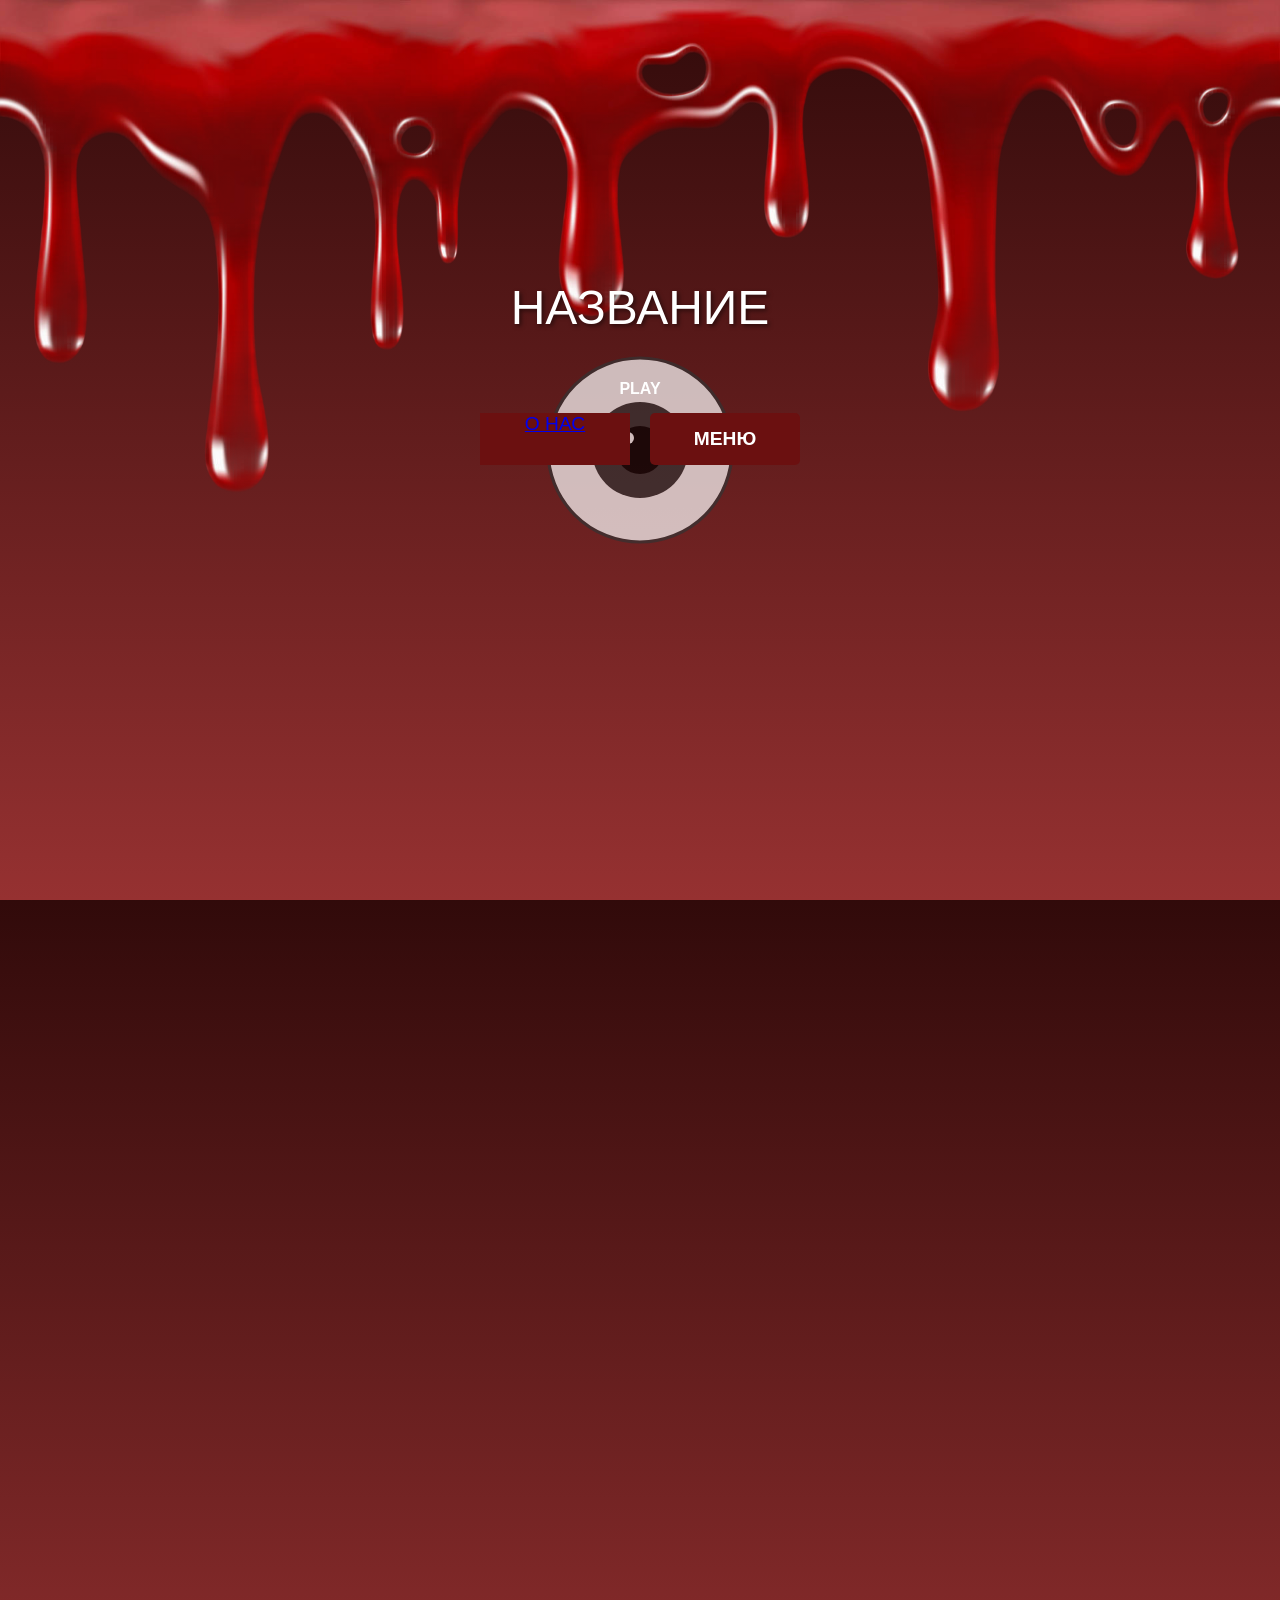
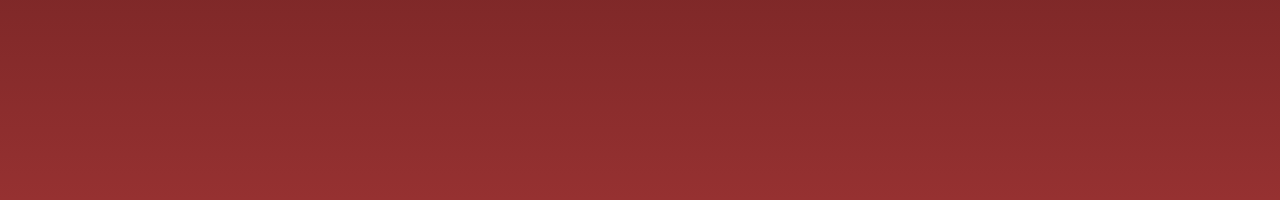
==== index.html @ d019d04c "Rename Menu/menu.html to index.html" ====
<!DOCTYPE html>
<html lang="ru">
<head>
    <meta charset="UTF-8">
    <meta name="viewport" content="width=device-width, initial-scale=1.0">
    <title>Меню</title>
    <link rel="stylesheet" href="styles.css">
    <script src="script.js"></script>
</head>
<body>
  
<div class="blood-background"></div>
<div class="menu-container">
    
     
    <div class="eye-background">
  <svg viewBox="0 0 100 50" aria-hidden="true">
    
    <circle cx="50" cy="25" r="23" fill="#ffffff" stroke="#333" stroke-width="0.8"/>
    
    <circle cx="50" cy="25" r="12" fill="#333333"/>
    
    <circle cx="50" cy="25" r="6" fill="#000000"/>
    
    <circle cx="47" cy="22" r="1.5" fill="#ffffff"/>
  </svg>
</div>


    <div class="title">НАЗВАНИЕ</div>
    <a href="../Cyjet/Test.html"" class="btn">PLAY</a>
    <div class="button-row">
        <a href="../Podval/podval.html" class="about">О НАС</a>
        <a href="#" class="btn menu">МЕНЮ</a>
    </div>
</div>
</body>
</html>
---- styles.css ----
* {
    margin: 0;
    padding: 0;
    box-sizing: border-box;
}

body {
    font-family: 'Arial', sans-serif;
    background: linear-gradient(to bottom, #310A0A, #963131);
    min-height: 100vh;
    display: flex;
    justify-content: center;
    align-items: center;
}

.menu-container {
    position: relative;
    width: 600px;
    height: 500px;
    text-align: center;
    padding: 80px 20px; 
    
}


.blood-background {
    position: absolute;
    top: 0;
    left: 0;
    width: 100%;
    height: 200%;
    background-image: url("images/blood-drips.png");
    background-repeat: no-repeat;
    background-position: top center; 
    background-size: contain; 
    z-index: -2; 
}

.eye-background {
  position: absolute;
  top: 50%;
  left: 50%;
  transform: translate(-50%, -50%);
  width: 400px;
  height: 200px;
  z-index: -1;
  opacity: 0.7;
}


.title {
    font-size: 3em;
    color: white;
    text-shadow: 2px 2px 4px rgba(0, 0, 0, 0.5);
    margin-bottom: 30px;
}

.btn {
    display: inline-block;
    padding: 15px 30px;
    text-decoration: none;
    color: white;
    font-weight: bold;
    border-radius: 5px;
    text-align: center;
    transition: all 0.3s ease;
}

.btn:hover {
    transform: translateY(-2px);
    box-shadow: 0 5px 15px rgba(0, 0, 0, 0.3);
}

.play {
    background-color: #0b7beb;
    width: 200px;
    font-size: 1.5em;
    margin-bottom: 25px;
}

.about, .menu {
    background-color: #6b1010;
    width: 150px;
    font-size: 1.2em;
}

.button-row {
    display: flex;
    gap: 20px;
    justify-content: center; /* Центрируем кнопки в ряду */
}
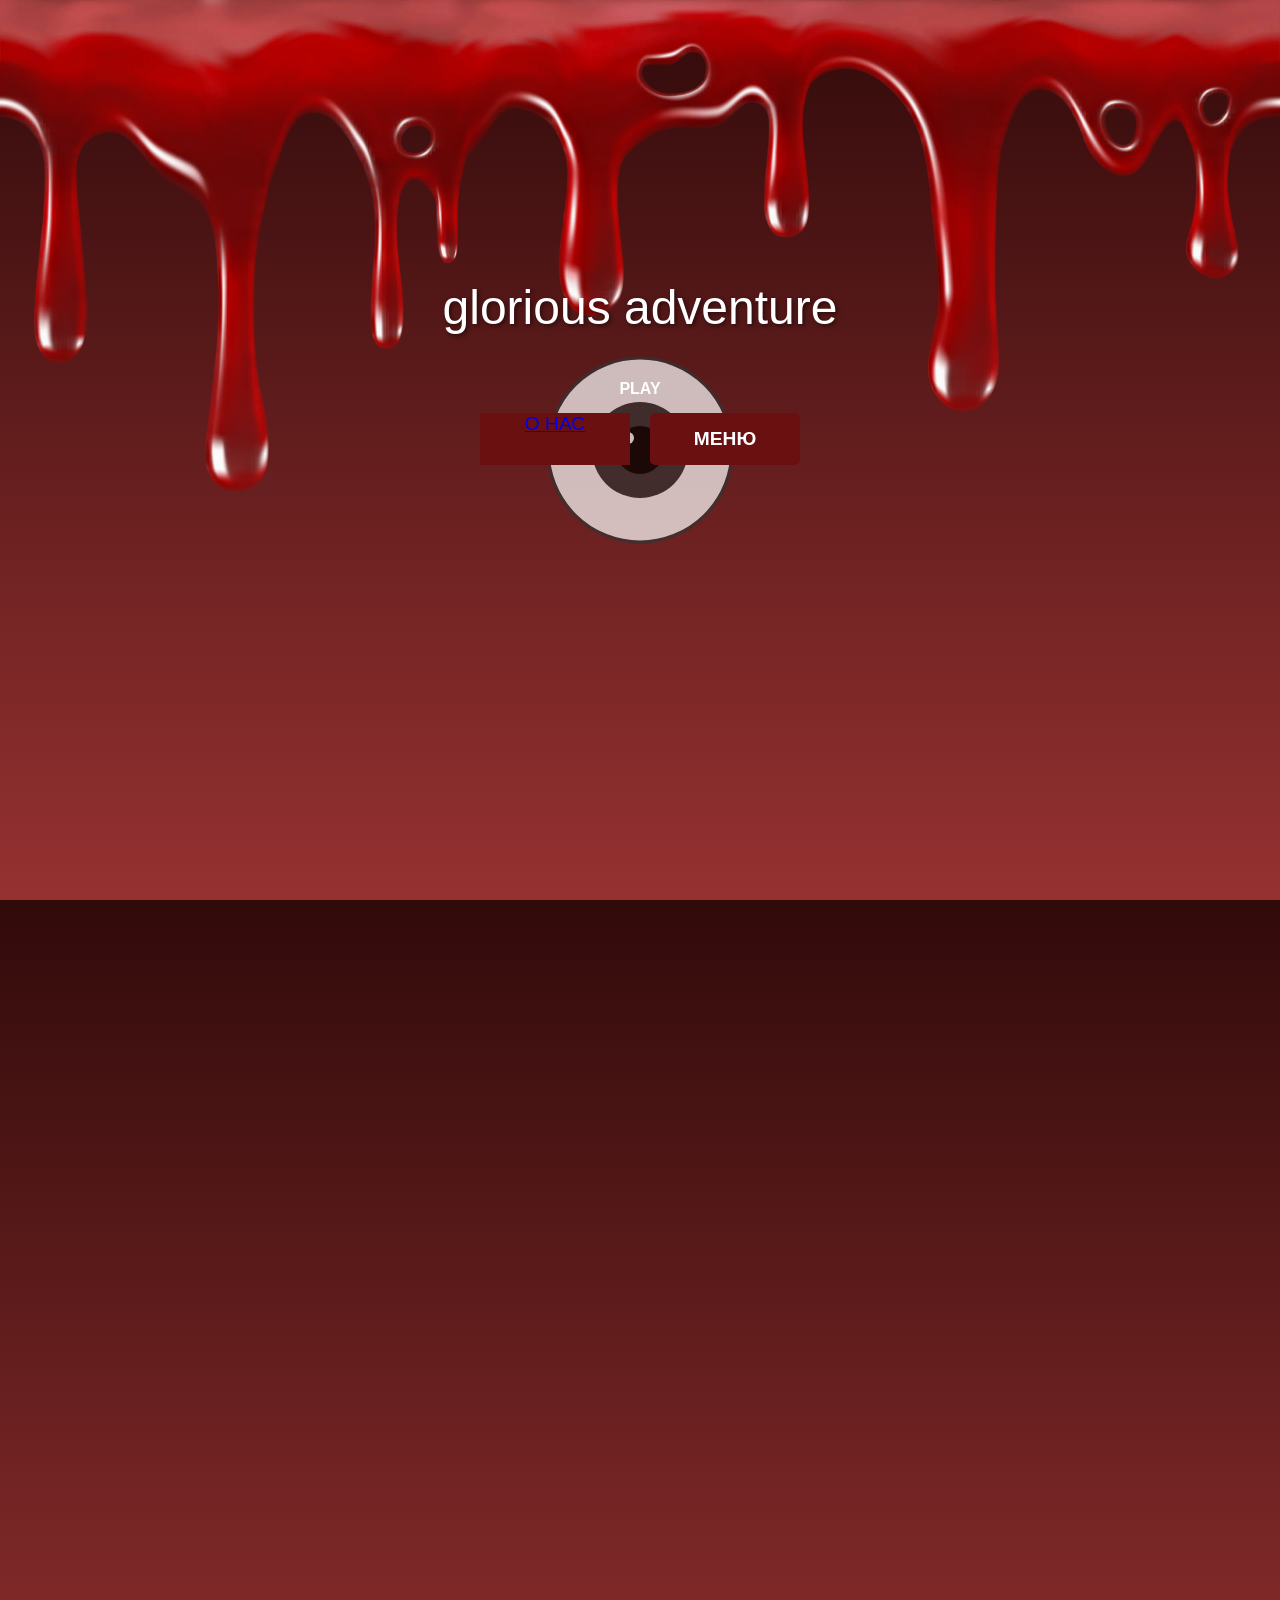
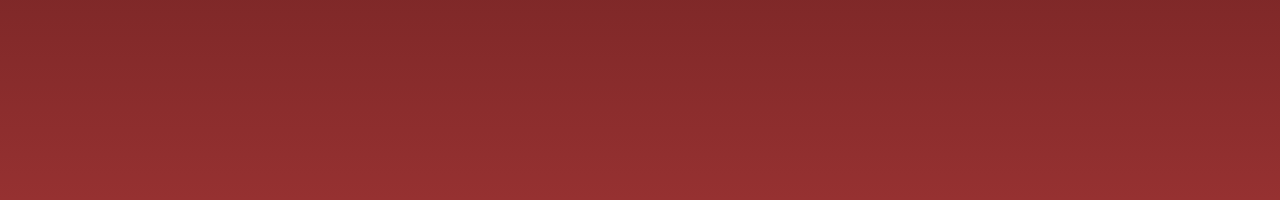
==== commit 842fe779: "Update index.html название" ====
--- a/index.html
+++ b/index.html
@@ -27,7 +27,7 @@
 </div>
 
 
-    <div class="title">НАЗВАНИЕ</div>
+    <div class="title">glorious adventure</div>
     <a href="../Cyjet/Test.html"" class="btn">PLAY</a>
     <div class="button-row">
         <a href="../Podval/podval.html" class="about">О НАС</a>
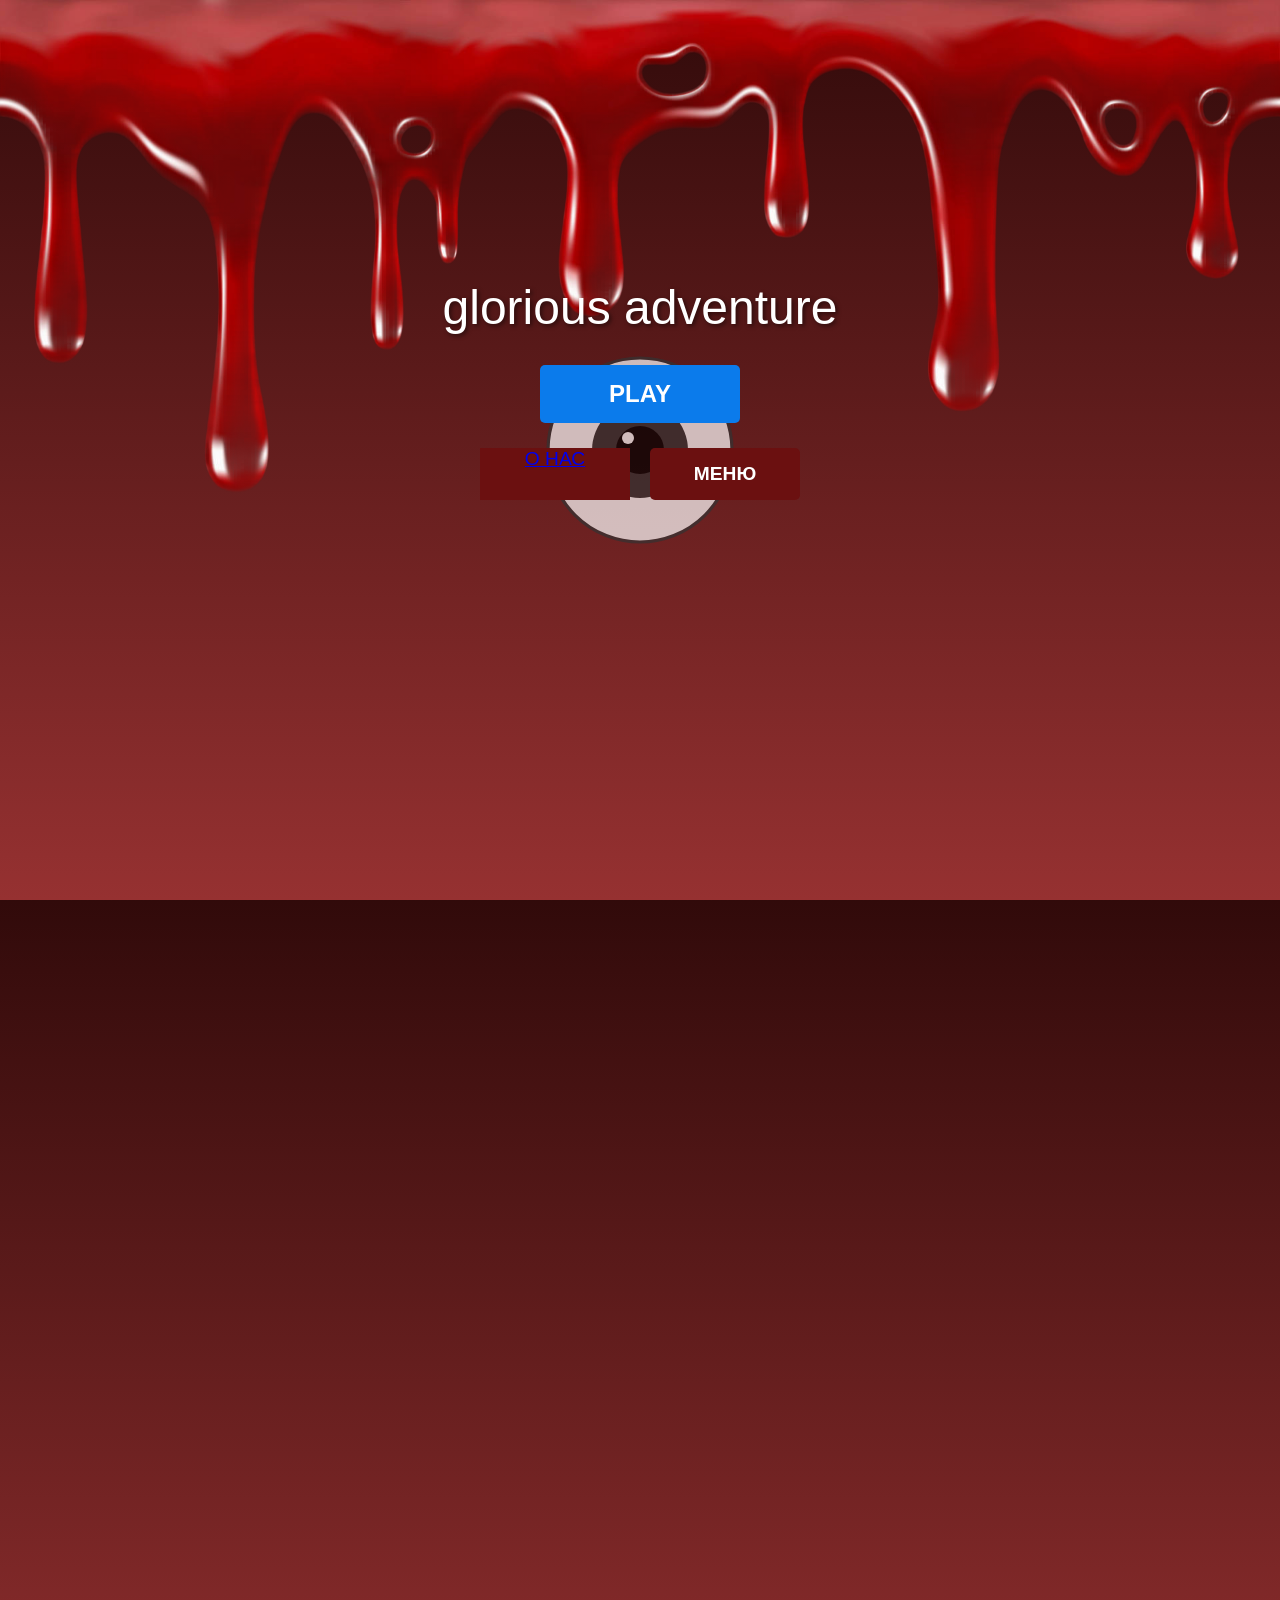
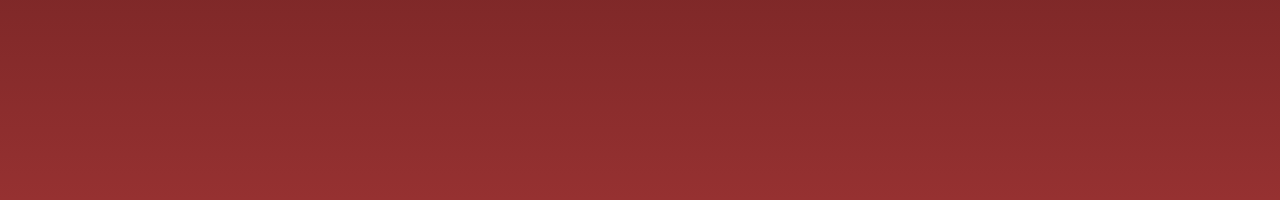
==== commit 9eeed004: "Update index.html" ====
--- a/index.html
+++ b/index.html
@@ -4,7 +4,7 @@
     <meta charset="UTF-8">
     <meta name="viewport" content="width=device-width, initial-scale=1.0">
     <title>Меню</title>
-    <link rel="stylesheet" href="styles.css">
+    <link rel="stylesheet" href="Menu/styles.css">
     <script src="script.js"></script>
 </head>
 <body>
--- a/Menu/styles.css
+++ b/Menu/styles.css
@@ -0,0 +1,96 @@
+* {
+    margin: 0;
+    padding: 0;
+    box-sizing: border-box;
+}
+
+body {
+    font-family: 'Arial', sans-serif;
+    background: linear-gradient(to bottom, #310A0A, #963131);
+    min-height: 100vh;
+    display: flex;
+    justify-content: center;
+    align-items: center;
+}
+
+.menu-container {
+    position: relative;
+    width: 600px;
+    height: 500px;
+    text-align: center;
+    padding: 80px 20px; 
+    
+}
+
+
+.blood-background {
+    position: absolute;
+    top: 0;
+    left: 0;
+    width: 100%;
+    height: 200%;
+    background-image: url("../images/blood-drips.png"); /* Выход на уровень выше, затем в папку images */
+    background-repeat: no-repeat;
+    background-position: top center; 
+    background-size: contain; 
+    z-index: -2; 
+}
+
+.eye-background {
+  position: absolute;
+  top: 50%;
+  left: 50%;
+  transform: translate(-50%, -50%);
+  width: 400px;
+  height: 200px;
+  z-index: -1;
+  opacity: 0.7;
+}
+
+
+.title {
+    font-size: 3em;
+    color: white;
+    text-shadow: 2px 2px 4px rgba(0, 0, 0, 0.5);
+    margin-bottom: 30px;
+}
+
+.btn {
+    display: inline-block;
+    padding: 15px 30px;
+    text-decoration: none;
+    color: white;
+    font-weight: bold;
+    border-radius: 5px;
+    text-align: center;
+    transition: all 0.3s ease;
+}
+
+.btn:hover {
+    transform: translateY(-2px);
+    box-shadow: 0 5px 15px rgba(0, 0, 0, 0.3);
+}
+
+.btn {
+    background-color: #0b7beb;
+    width: 200px;
+    font-size: 1.5em;
+    margin-bottom: 25px;
+}
+
+.menu {
+    background-color: #6b1010;
+    width: 150px;
+    font-size: 1.2em;
+}
+.about {
+    background-color: #6b1010;
+    width: 150px;
+    font-size: 1.2em;
+    margin-bottom: 25px;
+}
+.button-row {
+    display: flex;
+    gap: 20px;
+    justify-content: center; /* Центрируем кнопки в ряду */
+}
